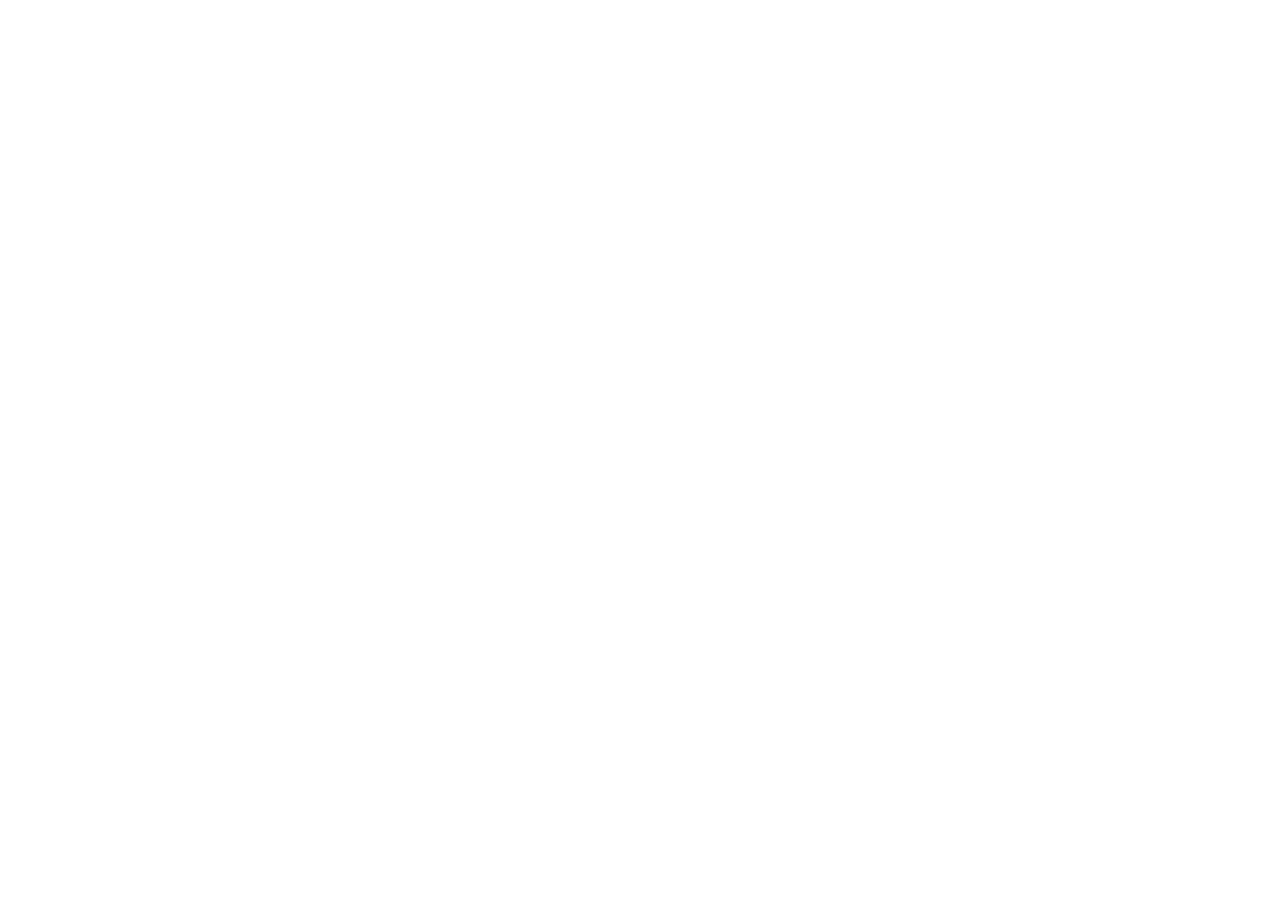
==== index.html @ a7803797 "initial commit" ====
<!DOCTYPE html>
<html lang="en" dir="ltr">
  <head>
    <meta charset="utf-8">
    <meta name="viewport" content="width=device-width, initial-scale=1">
    <meta name="author" content="Seth Vandenbos">
    <meta name="description" content="my cool new project">
    <meta name="keywords" content="HTML, CSS, SEO, web, web development">
    <title>Shared User | Seth Vandenbos</title>
    <link rel="shortcut icon" href="./assets/img/favicon.png?v=2" type="image/x-icon">
    <link rel="preconnect" href="https://fonts.googleapis.com">
    <link rel="preconnect" href="https://fonts.gstatic.com" crossorigin>
    <link rel="stylesheet" href="https://fonts.googleapis.com/css2?family=Montserrat:wght@400;600;700&family=Quicksand:wght@400;600;700&family=Open+Sans:wght@400;600;700&display=swap">
    <link rel="stylesheet" href="https://cdnjs.cloudflare.com/ajax/libs/font-awesome/6.2.0/css/all.min.css" integrity="sha512-xh6O/CkQoPOWDdYTDqeRdPCVd1SpvCA9XXcUnZS2FmJNp1coAFzvtCN9BmamE+4aHK8yyUHUSCcJHgXloTyT2A==" crossorigin="anonymous" referrerpolicy="no-referrer" />
    <link rel="stylesheet" href="./assets/style/index.css">
    <script src="./assets/script/index.js" type="module"></script>
  </head>
  <body id="top">

   

  </body>
</html>
---- assets/style/index.css ----
@import "./base.css";

/* - - - - - - - - - - - - - - - - - - - - - - - - */
/* Banner                                          */
/* - - - - - - - - - - - - - - - - - - - - - - - - */

.banner {
  height: calc(100vh - var(--app-header-height));
  background: var(--app-red) url(../img/hero-banner.jpg) center center / cover no-repeat fixed;
}

/* Text */
.hero-title, .hero-p {
  color: var(--app-light);
}
.hero-title {
  font-size: 32px;
  font-weight: 400;
  text-decoration: underline 3px solid var(--app-green);
  background-color: #03002289;
  width: fit-content;
  padding: 5px 20px;
  border-radius: 6px 6px 6px 0;
}
.hero-p {
  background-color: #03002289;
  width: fit-content;
  padding: 5px 15px;
  border-bottom-left-radius: 6px;
  border-bottom-right-radius: 6px;
}

/* - - - - - - - - - - - - - - - - - - - - - - - - */
/* Intro                                           */
/* - - - - - - - - - - - - - - - - - - - - - - - - */

/* General */
#intro {
  gap: 20px;
}

/* Heading */
h2 {
  font-size: 28px;
  font-weight: 600;
  text-decoration: 2px underline var(--app-red);
  width: 100%;
}

/* Paragraphs */
#intro {
  padding-top: 60px;
}
#intro .intro-text {
  width: calc(50% - 15px);
}
.domestic {
  text-decoration: 2px underline var(--app-blue);
}
.import {
  text-decoration: 2px underline var(--app-orange);
}
#intro .intro-text + .intro-text {
  margin-left: 10px;
}

/* - - - - - - - - - - - - - - - - - - - - - - - - */
/* Featured                                        */
/* - - - - - - - - - - - - - - - - - - - - - - - - */

.featured {
  position: relative;
  width: 650px;
  height: 400px;
  margin-inline: auto;
  margin-top: 80px;
  border-radius: 6px;
  backdrop-filter: contrast(0%) brightness(2);
  transition: backdrop-filter 2s;
  background-repeat: no-repeat;
  background-size: cover;
  background-image: none;
  /* transition: backround-image 0.25s ease; */
}
.featured.gtr {
  background-image: url(../img/featured/nissan-r34-gtr.jpg);
}
.featured.s2000 {
  background-image: url(../img/featured/honda-s2000.jpg);
}
.featured.miata {
  background-image: url(../img/featured/mazda-miata-mx5.jpg);
}
.featured.supra {
  background-image: url(../img/featured/toyota-supra-mk4.jpg);
}

.featured h2 {
  position: absolute;
  top: 10px;
  left: 20px;
  background-color: #030022c9;
  width: fit-content;
  padding: 10px 30px;
  color: var(--app-light);
  border-radius: 6px;
}
.featured p {
  position: absolute;
  bottom: 10px;
  left: 10px;
  background-color: #030022c9;
  width: fit-content;
  padding: 10px 30px;
  color: var(--app-light);
  border-radius: 6px
}

/* - - - - - - - - - - - - - - - - - - - - - - - - */
/* Index                                           */
/* - - - - - - - - - - - - - - - - - - - - - - - - */

#index {
  padding-top: 80px;
  gap: 20px;
  padding-bottom: 120px;
}
.brand-column {
  width: calc(25% - 15px);
}
.brand-column a:hover {
  text-decoration: underline;
}
h3 {
  font-weight: 400;
  font-size: 20px;
  text-decoration: 2px underline var(--app-red);
}
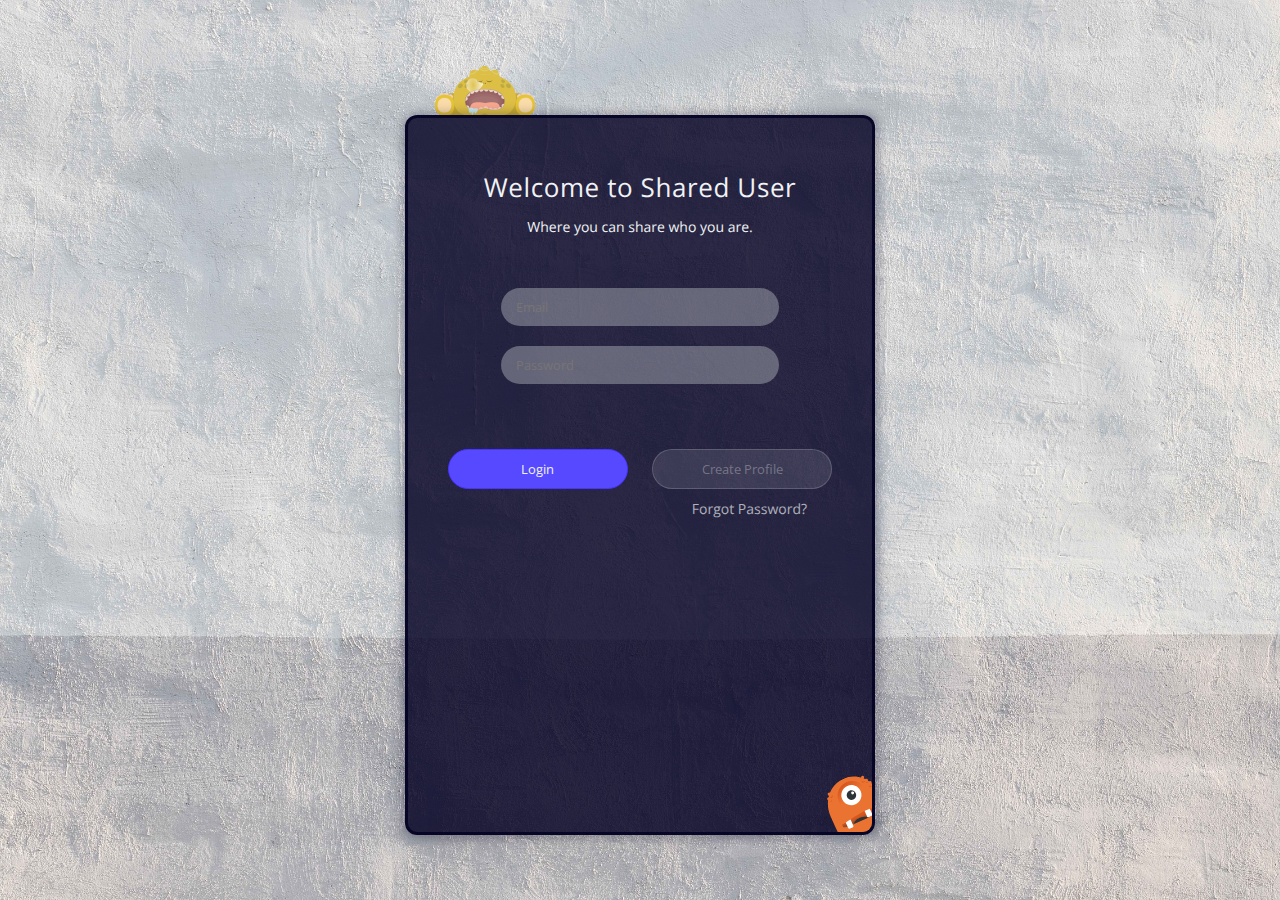
==== commit 130e5c56: "styled login page" ====
--- a/index.html
+++ b/index.html
@@ -6,18 +6,51 @@
     <meta name="author" content="Seth Vandenbos">
     <meta name="description" content="my cool new project">
     <meta name="keywords" content="HTML, CSS, SEO, web, web development">
-    <title>Shared User | Seth Vandenbos</title>
-    <link rel="shortcut icon" href="./assets/img/favicon.png?v=2" type="image/x-icon">
+    <title>Login | Seth Vandenbos</title>
+    <link rel="shortcut icon" href="./assets/img/favicon.png" type="image/x-icon">
     <link rel="preconnect" href="https://fonts.googleapis.com">
     <link rel="preconnect" href="https://fonts.gstatic.com" crossorigin>
     <link rel="stylesheet" href="https://fonts.googleapis.com/css2?family=Montserrat:wght@400;600;700&family=Quicksand:wght@400;600;700&family=Open+Sans:wght@400;600;700&display=swap">
     <link rel="stylesheet" href="https://cdnjs.cloudflare.com/ajax/libs/font-awesome/6.2.0/css/all.min.css" integrity="sha512-xh6O/CkQoPOWDdYTDqeRdPCVd1SpvCA9XXcUnZS2FmJNp1coAFzvtCN9BmamE+4aHK8yyUHUSCcJHgXloTyT2A==" crossorigin="anonymous" referrerpolicy="no-referrer" />
-    <link rel="stylesheet" href="./assets/style/index.css">
+    <link rel="stylesheet" href="./assets/style/login.css">
     <script src="./assets/script/index.js" type="module"></script>
   </head>
-  <body id="top">
-
-   
-
+  <body>
+    <main class="bg">
+      <div class="tint">
+        <div>
+          <div class="sleepy-monster">
+            <img src="./assets/img/sleepy-monster.svg" alt="Sleepy Monster">
+          </div>
+          <div class="login-bg">
+            <div class="login">
+              <h2>Welcome to Shared User</h2>
+              <p>Where you can share who you are.</p>
+              <section class="inputs">
+                <input type="text" placeholder="Email">
+                <input type="password" placeholder="Password">
+              </section>
+              <div class="incorrect">
+                <p></p>
+              </div>
+              <section class="buttons">
+                <button type="button" class="btn login-btn">Login</button>
+                <a href="#">
+                  <button type="button" class="btn profile">Create Profile</button>
+                </a>
+              </section>
+             <p class="forgot">
+              <a href="#">
+                Forgot Password?
+              </a>
+            </p>
+            </div>
+            <div class="cool-monster">
+              <img src="./assets/img/coolmonster.svg" alt="Funny Monster">
+            </div>
+          </div>
+        </div>
+      </div>
+    </main>
   </body>
 </html>--- a/assets/style/login.css
+++ b/assets/style/login.css
@@ -0,0 +1,143 @@
+@import "./base.css";
+
+.bg {
+  height: 100vh;
+  width: 100%;
+  background-image: url(../img/bg.jpg);
+  background-size: cover;
+  background-repeat: no-repeat;
+  background-position: center;
+
+}
+
+.tint {
+  display: flex;
+  justify-content: center;
+  align-items: center;
+  height: 100%;
+  width: 100%;
+}
+
+.login-bg {
+  width: 470px;
+  height: 80vh;
+  background-color: #030022d2;
+  border: 3px solid #030022d2;
+  border-radius: 12px;
+  box-shadow: 1px 1px 10px 4px #03002242;
+  position: relative;
+  overflow: hidden;
+}
+
+.login {
+  color: var(--app-light);
+  display: flex;
+  justify-content: center;
+  flex-flow: row wrap;
+  position: relative;
+}
+
+.login h2 {
+  margin-top: 50px;
+  font-size: 26px;
+  font-weight: 400;
+  letter-spacing: 0.6px;
+}
+
+.login > p {
+  font-size: 14px;
+  margin-top: 10px;
+}
+
+.inputs {
+  width: 100%;
+  margin-inline: auto;
+  text-align: center;
+  margin-top: 50px;
+}
+
+.inputs input {
+  border-radius: 20px;
+  background-color: #f0f2f452;
+  color: var(--app-light);
+  width: 60%;
+  padding: 10px 15px;
+}
+
+.inputs input + input {
+  margin-top: 20px;
+}
+
+.cool-monster {
+  position: absolute;
+  bottom: -20px;
+  rotate: -24deg;
+  right: -18px;
+  width: 60px;
+}
+
+.sleepy-monster {
+  width: 100px;
+  position: relative;
+  top: 1px;
+  left: 30px;
+}
+
+.incorrect {
+  color: var(--app-red);
+  font-size: 16px;
+  width: 100%;
+  height: 30px;
+  line-height: 25px;
+  margin-top: 15px;
+}
+
+.buttons {
+  width: 100%;
+  text-align: center;
+  margin-top: 20px;
+}
+
+.btn {
+  width: 180px;
+  height: 40px;
+  border-radius: 20px;
+}
+
+.buttons .btn + a {
+  margin-left: 20px;
+}
+
+.login-btn {
+  background-color: var(--app-blue);
+  color: var(--app-light);
+  border: 1px solid var(--app-blue-hover);
+}
+
+.login-btn:hover {
+  background-color: var(--app-blue-hover);
+}
+
+.profile {
+  background-color: #f0f2f41f;
+  color: #f0f2f452;
+  border: 1px solid #f0f2f42f;
+}
+
+.profile:hover {
+  background-color: #f0f2f41a;
+}
+
+.forgot {
+  width: 100%;
+  text-align: right;
+}
+
+.forgot a {
+  color: #f0f2f4af;
+  margin-right: 65px;
+}
+
+.forgot a:hover {
+  text-decoration: underline;
+}